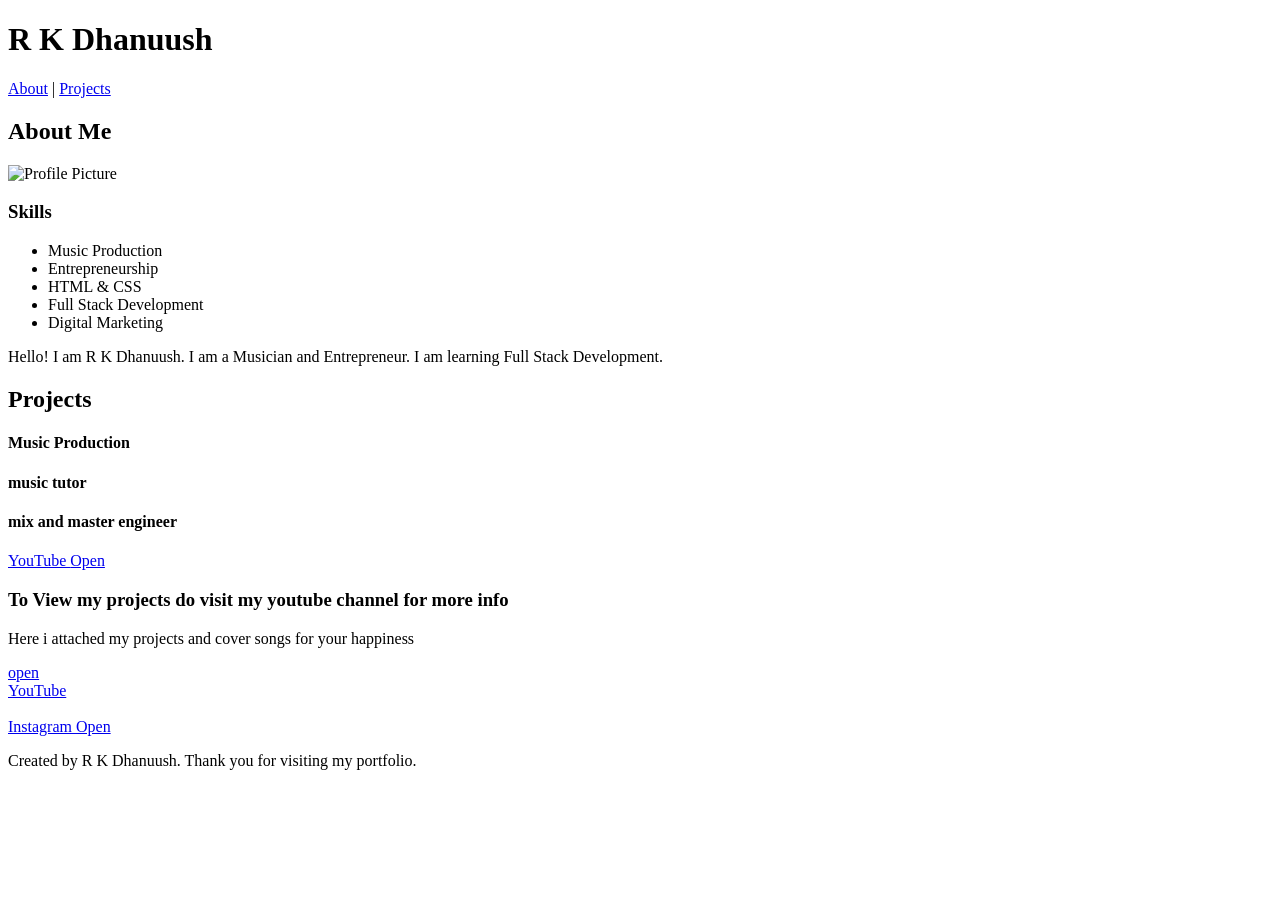
==== index.html @ dbd80440 "Add files via upload" ====
<!DOCTYPE html>
<html>
    <head>
    <meta charset="UTF-8">
    <meta name="viewport" content="width=device-width, initial-scale=1.0">
    <title>R K Dhanuush | Portfolio</title>
    <link rel="stylesheet" href="style.css">
</head>
</head>

<body>

    <!-- Header Section -->
    <header>
        <h1>R K Dhanuush</h1>

        <nav>
            <a href="#about">About</a> |
            <a href="#projects">Projects</a>
        </nav>
    </header>

    <!-- About Section -->
    <section id="about">

        <h2>About Me</h2>
        

        <img src="images/profile.jpg"
             alt="Profile Picture"
             width="200">
             <h3>Skills</h3>

<ul>
    <li>Music Production</li>
    <li>Entrepreneurship</li>
    <li>HTML & CSS</li>
    <li>Full Stack Development</li>
    <li>Digital Marketing</li>
</ul>

        <p>
            Hello! I am R K Dhanuush.
            I am a Musician and Entrepreneur.
            I am learning Full Stack Development.
        </p>

    </section>

    <!-- Projects Section -->
    <section id="projects">

        <h2>Projects</h2>

        <article>
            <h4>Music Production</h4>
            <h4>music tutor</h4>
            <h4>mix and master engineer</h4>
         <a href="https://youtube.com/@dhanuushdayyaan" target="_blank">
    YouTube
</a>
            <a href="#">Open</a>
        </article>

        <article>
            <h3>To View my projects do visit my youtube channel for more info</h3>
            <p>Here i attached my projects and cover songs for your happiness</p>
            <a href="#">open</a>
        </article>

        <article>
           <a href="https://youtube.com/@dhanuushdayyaan" target="_blank">
    YouTube
</a>
            <h3></h3>
           <a href="https://instagram.com/rk_dhanuush" target="_blank">
    Instagram
</a>
            <a href="#">Open</a>
        </article>

    </section>

    <!-- Footer Section -->
    <footer>

        <p>
            Created by R K Dhanuush.
            Thank you for visiting my portfolio.
        </p>

    </footer>

</body>
</html>
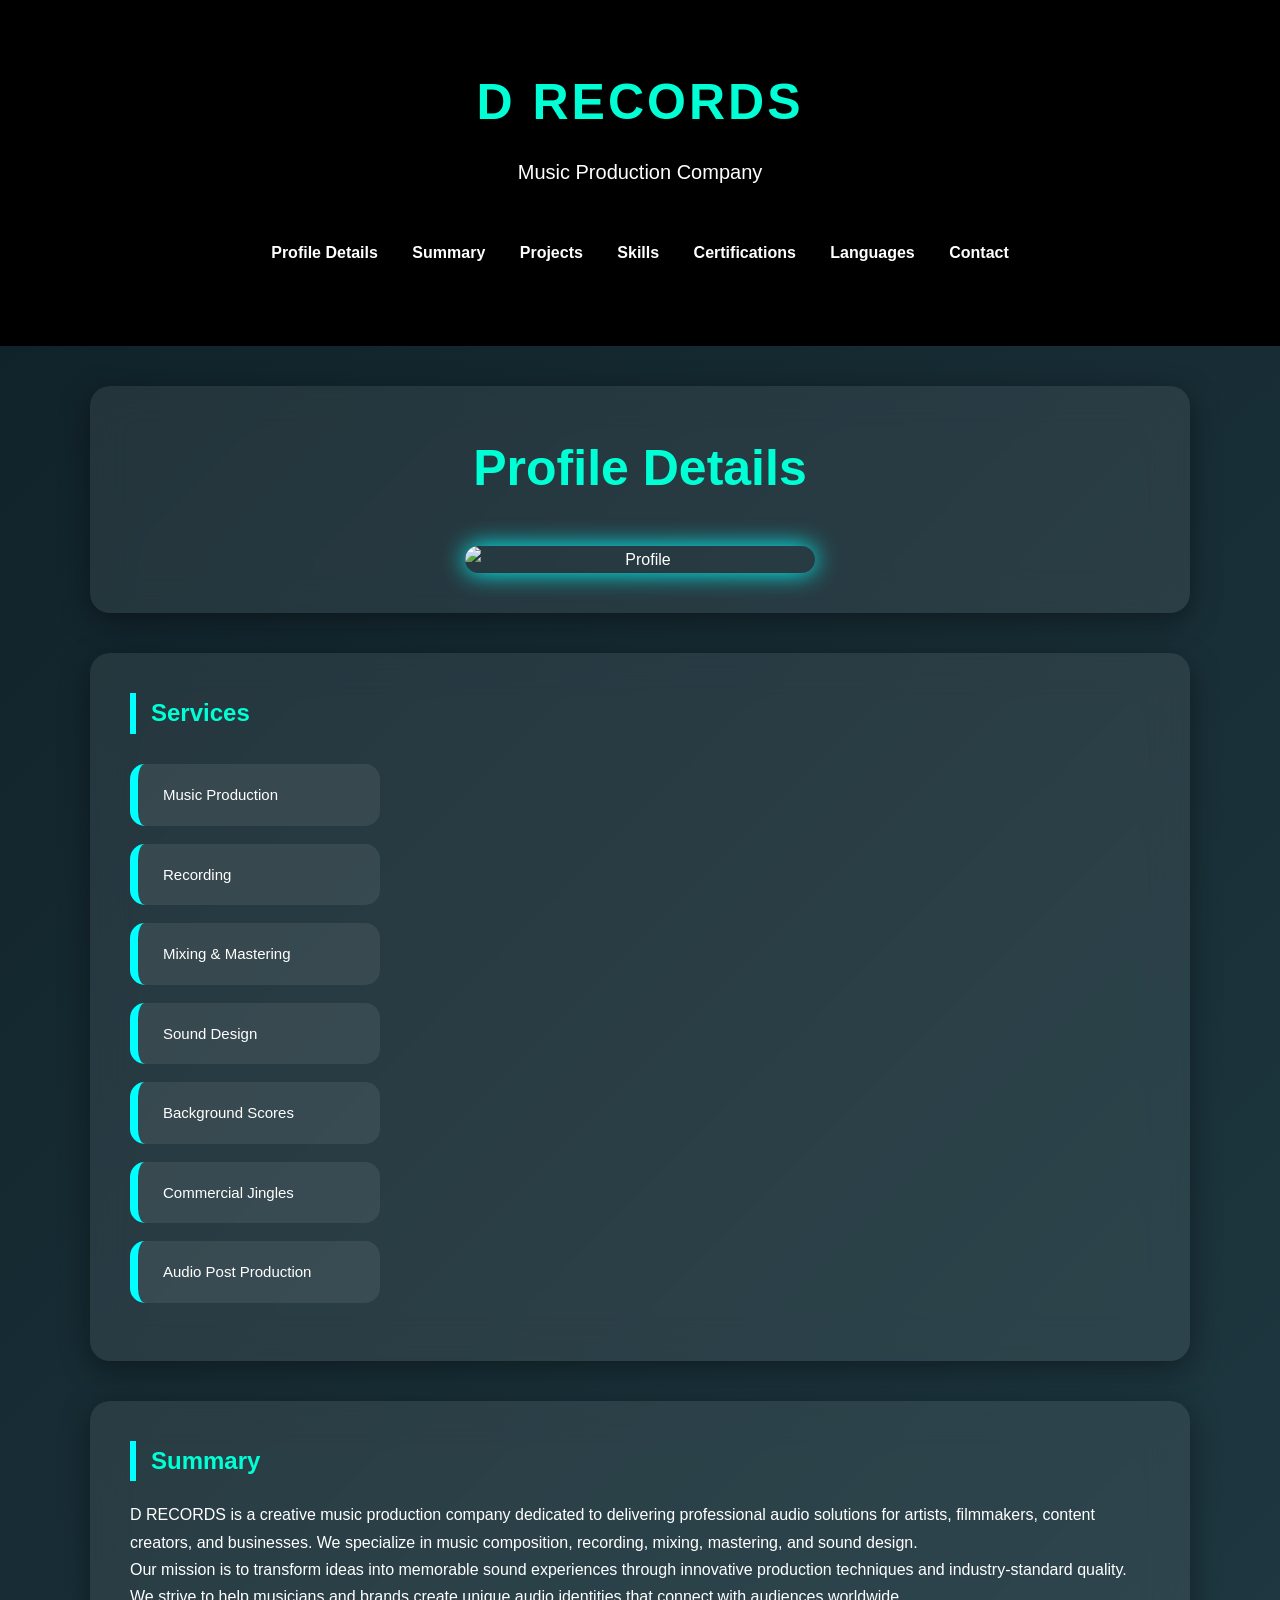
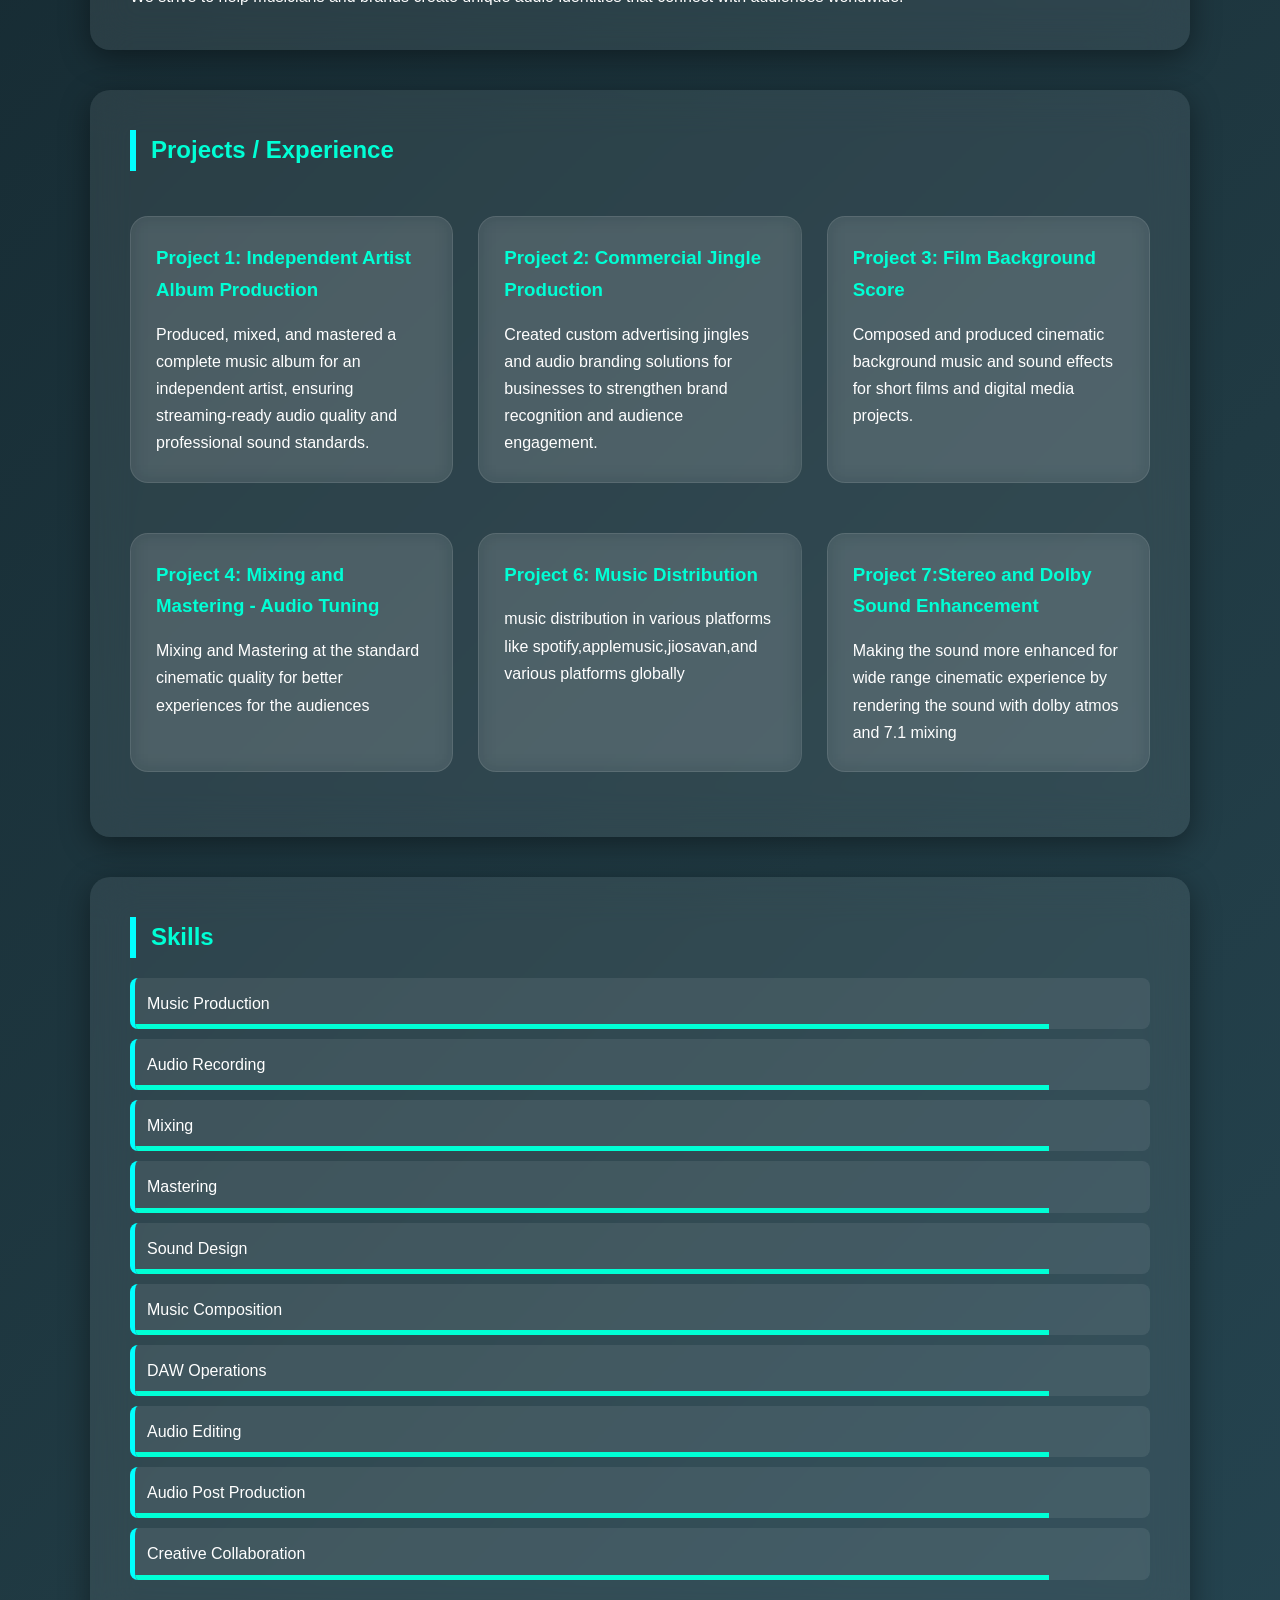
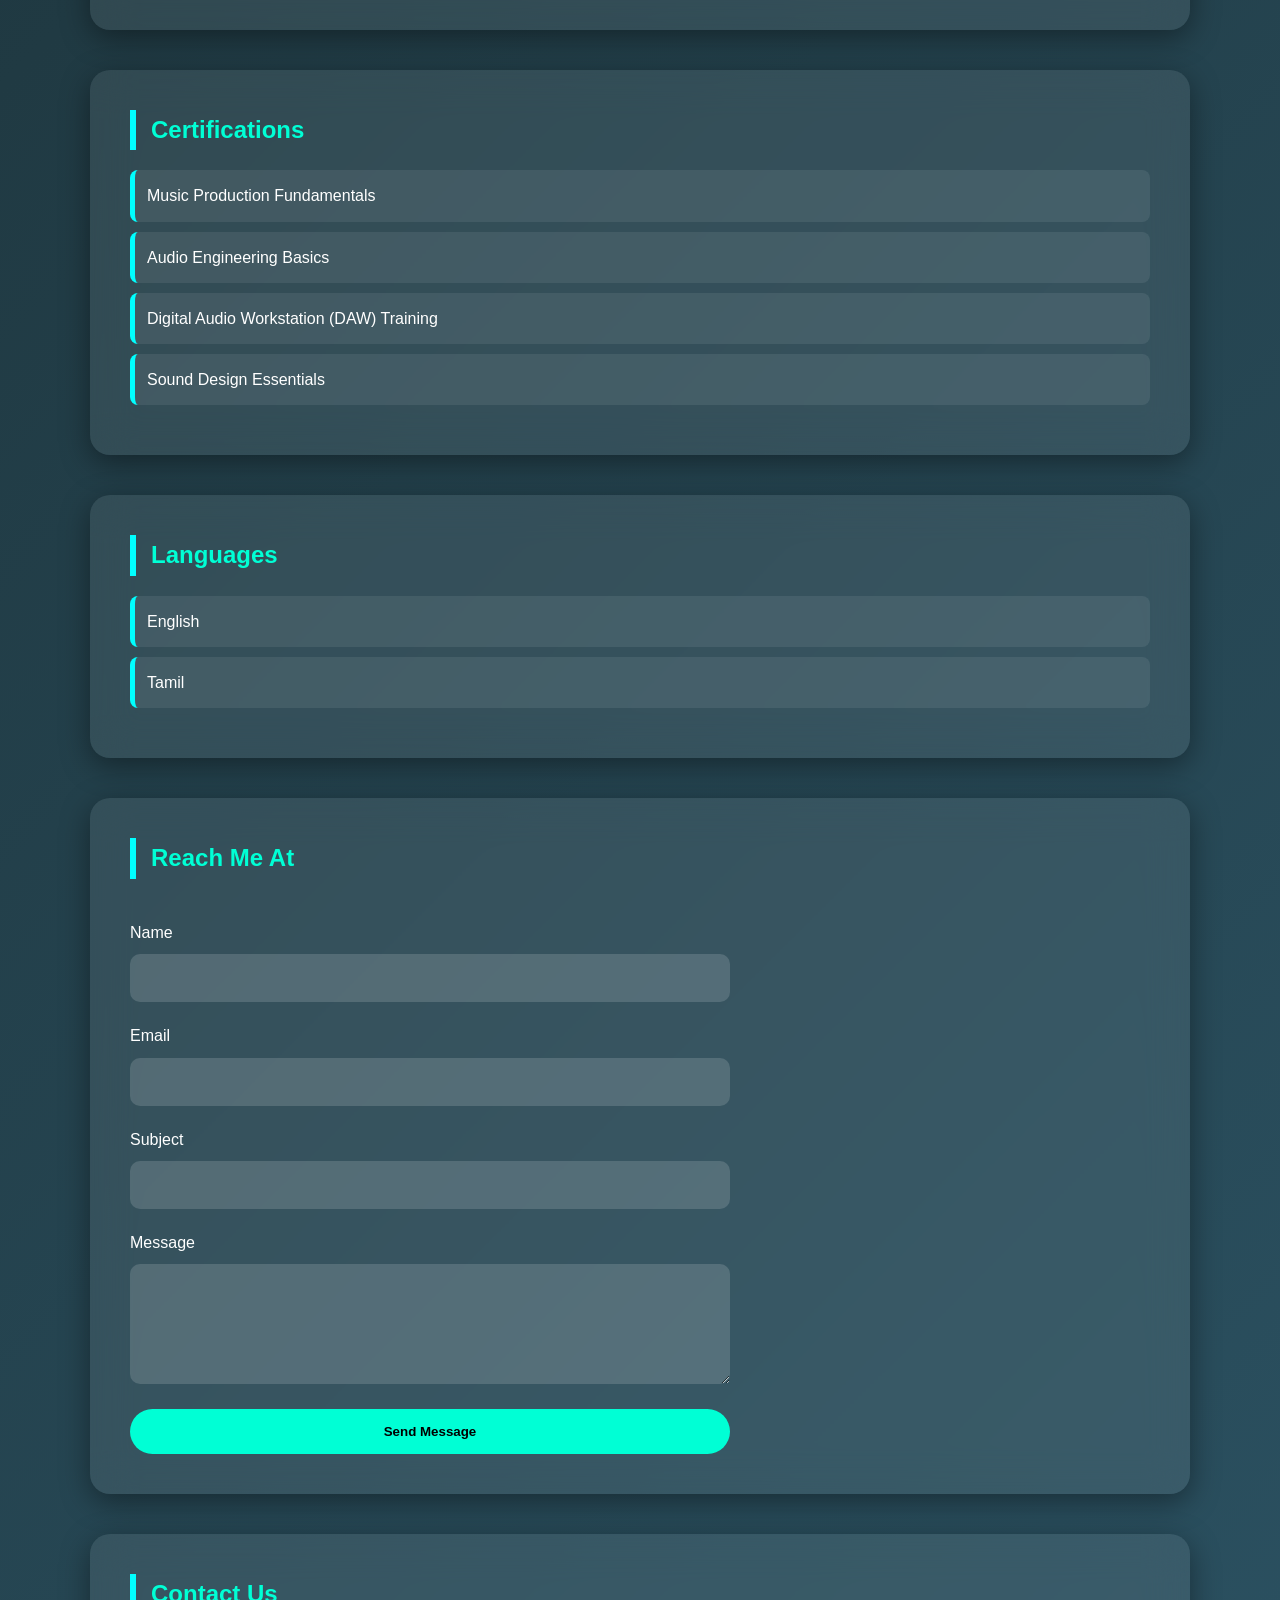
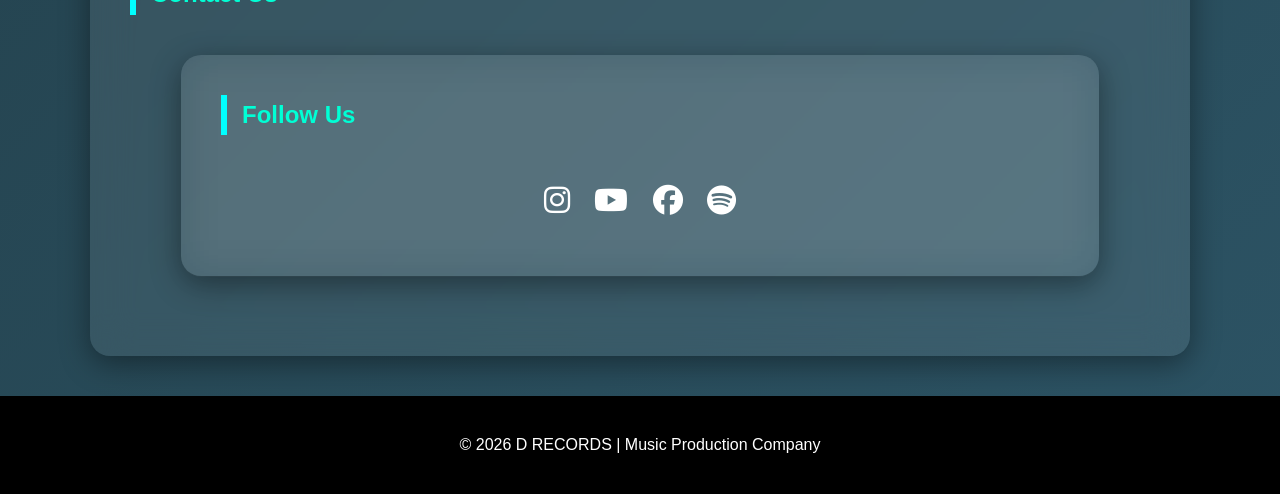
==== commit 0fbc8e33: "Add files via upload" ====
--- a/index.html
+++ b/index.html
@@ -1,95 +1,250 @@
 <!DOCTYPE html>
-<html>
-    <head>
+<html lang="en">
+
+<head>
     <meta charset="UTF-8">
     <meta name="viewport" content="width=device-width, initial-scale=1.0">
-    <title>R K Dhanuush | Portfolio</title>
+    <title>D RECORDS</title>
     <link rel="stylesheet" href="style.css">
+    <link rel="stylesheet"
+href="https://cdnjs.cloudflare.com/ajax/libs/font-awesome/6.5.1/css/all.min.css">
 </head>
-</head>
 
 <body>
-
-    <!-- Header Section -->
-    <header>
-        <h1>R K Dhanuush</h1>
-
-        <nav>
-            <a href="#about">About</a> |
-            <a href="#projects">Projects</a>
-        </nav>
-    </header>
-
-    <!-- About Section -->
-    <section id="about">
-
-        <h2>About Me</h2>
-        
-
-        <img src="images/profile.jpg"
-             alt="Profile Picture"
-             width="200">
-             <h3>Skills</h3>
+<header>
+    <h1>D RECORDS</h1>
+    <p>Music Production Company</p>
+
+
+<nav>
+    <a href="#profile">Profile Details</a>
+    <a href="#summary">Summary</a>
+    <a href="#projects">Projects</a>
+    <a href="#skills">Skills</a>
+    <a href="#certifications">Certifications</a>
+    <a href="#languages">Languages</a>
+    <a href="#contact">Contact</a>
+</nav>
+
+
+</header>
+
+<!-- Profile Details -->
+<section id="about">
+
+    <h2>Profile Details</h2>
+
+    <img src="images/profile.jpg"
+         class="profile-img"
+         alt="Profile">
+
+</section>
+
+
+
+<section id="services">
+    <h2>Services</h2>
+
+    <ul>
+        <li>Music Production</li>
+        <li>Recording</li>
+        <li>Mixing & Mastering</li>
+        <li>Sound Design</li>
+        <li>Background Scores</li>
+        <li>Commercial Jingles</li>
+        <li>Audio Post Production</li>
+    </ul>
+</section>
+
+<!-- Summary -->
+
+<section id="summary">
+    <h2>Summary</h2>
+
+
+<p>
+    D RECORDS is a creative music production company dedicated to delivering
+    professional audio solutions for artists, filmmakers, content creators,
+    and businesses. We specialize in music composition, recording, mixing,
+    mastering, and sound design.
+</p>
+
+<p>
+    Our mission is to transform ideas into memorable sound experiences
+    through innovative production techniques and industry-standard quality.
+    We strive to help musicians and brands create unique audio identities
+    that connect with audiences worldwide.
+</p>
+
+</section>
+
+
+
+<!-- Projects / Experience -->
+
+<section id="projects">
+    <h2>Projects / Experience</h2>
+
+<article>
+    <h3>Project 1: Independent Artist Album Production</h3>
+    <p>
+        Produced, mixed, and mastered a complete music album for an
+        independent artist, ensuring streaming-ready audio quality and
+        professional sound standards.
+    </p>
+</article>
+
+<article>
+    <h3>Project 2: Commercial Jingle Production</h3>
+    <p>
+        Created custom advertising jingles and audio branding solutions
+        for businesses to strengthen brand recognition and audience
+        engagement.
+    </p>
+</article>
+
+<article>
+    <h3>Project 3: Film Background Score</h3>
+    <p>
+        Composed and produced cinematic background music and sound effects
+        for short films and digital media projects.
+    </p>
+</article>
+
+<article>
+    <h3>Project 4: Mixing and Mastering - Audio Tuning
+       
+    </h3>
+    <p>
+     Mixing and Mastering at the standard cinematic quality for better
+        experiences for the audiences
+    </p>
+</article>
+
+<article>
+    <h3>Project 6: Music Distribution</h3>
+
+    <p>music distribution in various platforms like spotify,applemusic,jiosavan,and various 
+        platforms globally
+    </p>
+</article>
+
+<article>
+    <h3>Project 7:Stereo and Dolby Sound Enhancement</h3>
+
+    <p>Making the sound more enhanced for wide range cinematic
+        experience by rendering the sound with dolby atmos and 7.1 mixing
+    </p>
+</article>
+
+
+</section>
+
+<!-- Skills -->
+
+<section id="skills">
+    <h2>Skills</h2>
+
 
 <ul>
     <li>Music Production</li>
-    <li>Entrepreneurship</li>
-    <li>HTML & CSS</li>
-    <li>Full Stack Development</li>
-    <li>Digital Marketing</li>
+    <li>Audio Recording</li>
+    <li>Mixing</li>
+    <li>Mastering</li>
+    <li>Sound Design</li>
+    <li>Music Composition</li>
+    <li>DAW Operations</li>
+    <li>Audio Editing</li>
+    <li>Audio Post Production</li>
+    <li>Creative Collaboration</li>
 </ul>
 
-        <p>
-            Hello! I am R K Dhanuush.
-            I am a Musician and Entrepreneur.
-            I am learning Full Stack Development.
-        </p>
-
-    </section>
-
-    <!-- Projects Section -->
-    <section id="projects">
-
-        <h2>Projects</h2>
-
-        <article>
-            <h4>Music Production</h4>
-            <h4>music tutor</h4>
-            <h4>mix and master engineer</h4>
-         <a href="https://youtube.com/@dhanuushdayyaan" target="_blank">
-    YouTube
-</a>
-            <a href="#">Open</a>
-        </article>
-
-        <article>
-            <h3>To View my projects do visit my youtube channel for more info</h3>
-            <p>Here i attached my projects and cover songs for your happiness</p>
-            <a href="#">open</a>
-        </article>
-
-        <article>
-           <a href="https://youtube.com/@dhanuushdayyaan" target="_blank">
-    YouTube
-</a>
-            <h3></h3>
-           <a href="https://instagram.com/rk_dhanuush" target="_blank">
-    Instagram
-</a>
-            <a href="#">Open</a>
-        </article>
-
-    </section>
-
-    <!-- Footer Section -->
-    <footer>
-
-        <p>
-            Created by R K Dhanuush.
-            Thank you for visiting my portfolio.
-        </p>
-
-    </footer>
-
+
+</section>
+
+<!-- Certifications -->
+
+<section id="certifications">
+    <h2>Certifications</h2>
+
+
+<ul>
+    <li>Music Production Fundamentals</li>
+    <li>Audio Engineering Basics</li>
+    <li>Digital Audio Workstation (DAW) Training</li>
+    <li>Sound Design Essentials</li>
+</ul>
+
+
+</section>
+
+<!-- Languages -->
+
+<section id="languages">
+    <h2>Languages</h2>
+
+
+<ul>
+    <li>English</li>
+    <li>Tamil</li>
+</ul>
+</section>
+
+<section id="Reach me at">
+     <h2>Reach Me At</h2>
+   
+<form>
+    <label for="name">Name</label>
+    <input type="text" id="name" required>
+
+    <label for="email">Email</label>
+    <input type="email" id="email" required>
+
+    <label for="subject">Subject</label>
+    <input type="text" id="subject" required>
+
+    <label for="message">Message</label>
+    <textarea id="message" rows="5" required></textarea>
+
+    <button type="submit">Send Message</button>
+</form>
+
+</section>
+
+<section id="contact">
+    <h2>Contact Us</h2>
+
+    <section id="social">
+<h2>Follow Us</h2>
+
+<div class="social-icons">
+
+
+    <a href="https://www.instagram.com/rk_dhanuush" target="_blank">
+        <i class="fab fa-instagram"></i>
+    </a>
+
+    <a href="https://www.youtube.com/@dhanuushsayyaan" target="_blank">
+        <i class="fab fa-youtube"></i>
+    </a>
+
+    <a href="https://www.facebook.com/dhanuushdayyaan" target="_blank">
+        <i class="fab fa-facebook"></i>
+    </a>
+
+    <a href="https://open.spotify.com/artist/dhanuushdayyaan" target="_blank">
+        <i class="fab fa-spotify"></i>
+    </a>
+
+</div>
+
+</section>
+
+
+</section>
 </body>
-</html>+
+<footer>
+    <p>&copy; 2026 D RECORDS | Music Production Company
+    </p>
+</footer>
--- a/style.css
+++ b/style.css
@@ -0,0 +1,964 @@
+/* Reset */
+* {
+    margin: 0;
+    padding: 0;
+    box-sizing: border-box;
+}
+
+/* Body */
+body {
+    font-family: Arial, sans-serif;
+    background-color: #111;
+    color: #fff;
+    line-height: 1.6;
+}
+
+/* Header */
+header {
+    background: #000;
+    text-align: center;
+    padding: 30px;
+}
+
+header h1 {
+    font-size: 3rem;
+    color: gold;
+}
+
+.tagline {
+    color: #ccc;
+    margin-bottom: 15px;
+}
+
+nav a {
+    color: white;
+    text-decoration: none;
+    margin: 0 15px;
+    font-weight: bold;
+}
+
+nav a:hover {
+    color: gold;
+}
+
+/* Sections */
+section {
+    padding: 60px 10%;
+}
+
+h2 {
+    color: gold;
+    margin-bottom: 20px;
+}
+
+/* About Section */
+.profile-image {
+   width: 320px;
+    height: auto;
+    border-radius: 15px;
+    box-shadow: 0 0 20px cyan;
+    .profile-section {
+    display: flex;
+    flex-direction: column;
+    align-items: center;     /* Centers everything horizontally */
+    justify-content: center;
+    text-align: center;
+    margin: 50px auto;
+}
+
+.section-title {
+    font-size: 50px;
+    color: cyan;
+    margin-bottom: 40px;
+    position: relative;
+}
+
+/* Decorative line beside heading */
+.section-title::before {
+    .section-title {
+    font-size: 50px;
+    color: cyan;
+    margin-bottom: 35px;
+    border-left: none;
+}
+
+.section-title::before {
+    display: none;
+}
+}
+
+.profile-img {
+    width: 650px;
+    max-width: 100%;
+    border-radius: 30px;
+    transition: 0.4s ease;
+    box-shadow: 0 0 25px rgba(0,255,255,.5);
+}
+
+.profile-img:hover {
+    transform: scale(1.05);
+    box-shadow: 0 0 45px cyan;
+}
+
+}
+
+#about p {
+    margin-bottom: 15px;
+}
+
+/* Projects */
+.project {
+    background: #1e1e1e;
+    padding: 20px;
+    margin-bottom: 10px;
+    border-left: 5px solid gold;
+    border-radius: 8px;
+}
+
+.project h3 {
+    color: gold;
+    margin-bottom: 10px;
+}
+
+/* Contact Form */
+form {
+    max-width: 600px;
+}
+
+label {
+    display: block;
+    margin-top: 15px;
+}
+
+input,
+textarea {
+    width: 100%;
+    padding: 10px;
+    margin-top: 5px;
+    border: none;
+    border-radius: 5px;
+}
+
+button {
+    margin-top: 20px;
+    padding: 12px 25px;
+    background: gold;
+    color: black;
+    border: none;
+    border-radius: 5px;
+    cursor: pointer;
+    font-weight: bold;
+}
+
+button:hover {
+    background: #ffd700;
+}
+
+/* Footer */
+footer {
+    text-align: center;
+    background: #000;
+    padding: 20px;
+    margin-top: 20px;
+}
+
+.cover-photo{
+    width: 100%;
+    height: 100vh;
+    object-fit: cover;
+}
+/* =========================
+   Gradient Background
+========================= */
+body{
+    font-family: Arial, sans-serif;
+    background: linear-gradient(
+        135deg,
+        #0f0f0f,
+        #1a1a1a,
+        #121212
+    );
+    color:white;
+    line-height:1.6;
+}
+
+/* =========================
+   Glassmorphism Cards
+========================= */
+article{
+    background: rgba(255,255,255,0.08);
+    backdrop-filter: blur(10px);
+    -webkit-backdrop-filter: blur(10px);
+
+    border:1px solid rgba(255,255,255,0.1);
+
+    border-radius:15px;
+    padding:25px;
+    margin-bottom:25px;
+
+    transition:0.4s ease;
+}
+
+/* =========================
+   Hover Glow Effect
+========================= */
+article:hover{
+    transform: translateY(-8px);
+
+    box-shadow:
+    0 0 15px gold,
+    0 0 30px rgba(255,215,0,0.5);
+}
+
+/* =========================
+   Projects Grid Layout
+========================= */
+#projects{
+    display:grid;
+    grid-template-columns:
+    repeat(auto-fit,minmax(300px,1fr));
+
+    gap:25px;
+}
+
+/* =========================
+   Skill Progress Bars
+========================= */
+
+.skill{
+    margin-bottom:20px;
+}
+
+.skill p{
+    margin-bottom:8px;
+}
+
+.progress{
+    width:100%;
+    height:15px;
+    background:#333;
+    border-radius:20px;
+    overflow:hidden;
+}
+
+.progress-bar{
+    height:100%;
+    background:gold;
+    border-radius:20px;
+
+    animation:fillBar 2s ease;
+}
+
+.music{
+    width:95%;
+}
+
+.mixing{
+    width:90%;
+}
+
+.mastering{
+    width:88%;
+}
+
+.sound{
+    width:85%;
+}
+
+@keyframes fillBar{
+    from{
+        width:0;
+    }
+}
+
+/* =========================
+   Social Media Icons
+========================= */
+
+.social-icons{
+    text-align:center;
+    margin-top:30px;
+}
+
+.social-icons a{
+    display:inline-block;
+    margin:10px;
+    font-size:30px;
+
+    color:white;
+
+    transition:0.3s;
+}
+
+.social-icons a:hover{
+    color:gold;
+    transform:scale(1.2);
+}
+
+/* =========================
+   Animated Button
+========================= */
+
+button{
+    background:gold;
+    color:black;
+    border:none;
+
+    padding:12px 30px;
+    border-radius:30px;
+
+    cursor:pointer;
+
+    transition:0.4s;
+}
+
+button:hover{
+
+    transform:scale(1.08);
+
+    box-shadow:
+    0 0 15px gold,
+    0 0 30px rgba(255,215,0,0.8);
+}
+
+/* =========================
+   Section Animation
+========================= */
+
+section{
+    animation:fadeIn 1s ease;
+}
+
+@keyframes fadeIn{
+
+    from{
+        opacity:0;
+        transform:translateY(30px);
+    }
+
+    to{
+        opacity:1;
+        transform:translateY(0);
+    }
+}
+
+/* ==========================
+   GOOGLE FONT
+========================== */
+
+@import url('https://fonts.googleapis.com/css2?family=Poppins:wght@300;400;600;700&display=swap');
+
+*{
+    margin:0;
+    padding:0;
+    box-sizing:border-box;
+    scroll-behavior:smooth;
+}
+
+body{
+
+    font-family:'Poppins',sans-serif;
+
+    background:linear-gradient(135deg,#0f2027,#203a43,#2c5364);
+
+    color:white;
+
+    line-height:1.7;
+
+}
+
+/* ==========================
+HEADER
+========================== */
+
+header{
+
+    text-align:center;
+
+    padding:60px 20px;
+
+}
+
+header h1{
+
+    font-size:50px;
+
+    letter-spacing:3px;
+
+    color:#00ffd5;
+
+}
+
+header p{
+
+    margin-top:10px;
+
+    font-size:20px;
+
+}
+
+/* ==========================
+NAVIGATION
+========================== */
+
+nav{
+
+    margin-top:30px;
+
+    position:sticky;
+
+    top:0;
+
+    padding:20px;
+
+    backdrop-filter:blur(12px);
+
+}
+
+nav a{
+
+    color:white;
+
+    text-decoration:none;
+
+    margin:15px;
+
+    font-weight:bold;
+
+    transition:.4s;
+
+}
+
+nav a:hover{
+
+    color:#00ffd5;
+
+    text-shadow:0 0 12px cyan;
+
+}
+
+/* ==========================
+SECTION
+========================== */
+
+section{
+
+    width:90%;
+
+    max-width:1100px;
+
+    margin:40px auto;
+
+    padding:40px;
+
+    border-radius:20px;
+
+    background:rgba(255,255,255,.08);
+
+    backdrop-filter:blur(20px);
+
+    box-shadow:0 8px 30px rgba(0,0,0,.4);
+
+    transition:.5s;
+
+}
+
+section:hover{
+
+    transform:translateY(-8px);
+
+}
+
+/* ==========================
+HEADINGS
+========================== */
+
+h2{
+
+    color:#00ffd5;
+
+    margin-bottom:20px;
+
+    border-left:6px solid cyan;
+
+    padding-left:15px;
+
+}
+
+/* ==========================
+PROFILE IMAGE
+========================== */
+
+.cover-photo{
+
+    width:100%;
+
+    max-width:700px;
+
+    display:block;
+
+    margin:30px auto;
+
+    border-radius:20px;
+
+    box-shadow:0 0 30px cyan;
+
+}
+
+/* ==========================
+LISTS
+========================== */
+
+ul{
+
+    list-style:none;
+
+}
+
+ul li{
+
+    padding:12px;
+
+    margin:10px 0;
+
+    background:rgba(255,255,255,.08);
+
+    border-left:5px solid cyan;
+
+    border-radius:8px;
+
+    transition:.4s;
+
+}
+
+ul li:hover{
+
+    background:#00ffd520;
+
+    transform:translateX(10px);
+
+}
+
+/* ==========================
+PROJECT CARDS
+========================== */
+
+#projects{
+
+    display:grid;
+
+    grid-template-columns:repeat(auto-fit,minmax(300px,1fr));
+
+    gap:25px;
+
+}
+
+#projects h2{
+
+    grid-column:1/-1;
+
+}
+
+article{
+
+    background:rgba(255,255,255,.08);
+
+    padding:25px;
+
+    border-radius:18px;
+
+    transition:.4s;
+
+}
+
+article:hover{
+
+    transform:translateY(-10px);
+
+    box-shadow:0 0 20px cyan;
+
+}
+
+article h3{
+
+    margin-bottom:15px;
+
+    color:#00ffd5;
+
+}
+
+/* ==========================
+SKILL PROGRESS BARS
+========================== */
+
+#skills ul li{
+
+    position:relative;
+
+    overflow:hidden;
+
+    color:white;
+
+}
+
+#skills ul li::after{
+
+    content:"";
+
+    position:absolute;
+
+    left:0;
+
+    bottom:0;
+
+    height:5px;
+
+    width:90%;
+
+    background:#00ffd5;
+
+    animation:grow 2s ease;
+
+}
+
+@keyframes grow{
+
+from{
+
+width:0;
+
+}
+
+to{
+
+width:90%;
+
+}
+
+}
+
+/* ==========================
+FORM
+========================== */
+
+form{
+
+    display:flex;
+
+    flex-direction:column;
+
+}
+
+label{
+
+    margin-top:20px;
+
+}
+
+input,
+
+textarea{
+
+    padding:15px;
+
+    margin-top:8px;
+
+    border:none;
+
+    border-radius:10px;
+
+    background:rgba(255,255,255,.15);
+
+    color:white;
+
+    font-size:16px;
+
+}
+
+input:focus,
+
+textarea:focus{
+
+    outline:none;
+
+    box-shadow:0 0 12px cyan;
+
+}
+
+/* ==========================
+BUTTON
+========================== */
+
+button{
+
+    margin-top:25px;
+
+    padding:15px;
+
+    border:none;
+
+    border-radius:30px;
+
+    background:#00ffd5;
+
+    color:black;
+
+    font-weight:bold;
+
+    cursor:pointer;
+
+    transition:.4s;
+
+}
+
+button:hover{
+
+    transform:scale(1.05);
+
+    box-shadow:0 0 20px cyan;
+
+}
+
+/* ==========================
+FOOTER
+========================== */
+
+footer{
+
+    text-align:center;
+
+    padding:35px;
+
+    margin-top:40px;
+
+    background:black;
+
+}
+
+/* ==========================
+ANIMATION
+========================== */
+
+section{
+
+    animation:fade 1.2s ease;
+
+}
+
+@keyframes fade{
+
+    from{
+
+        opacity:0;
+
+        transform:translateY(30px);
+
+    }
+
+    to{
+
+        opacity:1;
+
+        transform:translateY(0);
+
+    }
+
+}
+
+/* ==========================
+RESPONSIVE
+========================== */
+
+@media(max-width:768px){
+
+header h1{
+
+font-size:35px;
+
+}
+
+nav{
+
+display:flex;
+
+flex-wrap:wrap;
+
+justify-content:center;
+
+}
+
+nav a{
+
+margin:10px;
+
+}
+
+section{
+
+padding:25px;
+
+}
+
+}
+
+.profile-card {
+    text-align: center;
+}
+
+.profile-img {
+    width: 250px;
+    height: auto;
+}
+/* Center the image */
+.profile-image {
+    display: flex;
+    justify-content: center;
+    align-items: center;
+    margin: 100px 0;
+}
+
+/* Image styling */
+.profile-img {
+    width: 320px;
+    height: auto;
+    border-radius: 20px;
+    box-shadow: 0 0 20px rgba(0, 255, 255, 0.5);
+    transition: all 0.4s ease;
+    cursor: pointer;
+    margin-left: 0;
+}
+
+/* Hover effect */
+.profile-img:hover {
+    transform: scale(1.08);
+    box-shadow: 0 0 40px cyan;
+}
+/* Center the image */
+.profile-image {
+    display: flex;
+    justify-content: center;
+    align-items: center;
+    margin: 40px 0;
+}
+
+/* Image styling */
+.profile-img {
+    width: 320px;
+    height: auto;
+    border-radius: 20px;
+    box-shadow: 0 0 20px rgba(0, 255, 255, 0.5);
+    transition: all 0.4s ease;
+    cursor: pointer;
+}
+
+/* Hover effect */
+.profile-img:hover {
+    transform: scale(1.08);
+    box-shadow: 0 0 40px cyan;
+}
+.section-title {
+    font-size: 50px;
+    color: cyan;
+    margin-bottom: 35px;
+    border-left: none;
+}
+
+.section-title::before {
+    display: none;
+}
+/* ==========================
+PROFILE SECTION
+========================== */
+
+#about{
+    display:flex;
+    flex-direction:column;
+    align-items:center;
+    justify-content:center;
+    text-align:center;
+}
+
+/* Heading */
+
+#about h2{
+    border:none;
+    padding:0;
+    margin-bottom:35px;
+    font-size:50px;
+    color:#00ffd5;
+}
+
+/* remove cyan line */
+
+#about h2::before{
+    display:none;
+}
+
+/* Image */
+
+.profile-img{
+
+    display:block;
+
+    width:350px;
+
+    max-width:100%;
+
+    height:auto;
+
+    margin:0 auto;
+
+    border-radius:25px;
+
+    box-shadow:0 0 25px cyan;
+
+    transition:.4s;
+}
+
+.profile-img:hover{
+
+    transform:scale(1.06);
+
+    box-shadow:
+    0 0 25px cyan,
+    0 0 45px cyan;
+
+}
+/* Services Section */
+#services {
+    text-align: left;
+}
+
+/* Services Heading */
+#services h2 {
+    text-align: left;
+    margin-bottom: 30px;
+    border-left: 6px solid cyan;
+    padding-left: 15px;
+}
+
+/* Service List */
+#services ul {
+    list-style: none;
+    padding: 0;
+    margin: 0;
+}
+
+/* Service Cards */
+#services ul li {
+    width: 250px;
+    padding: 18px 25px;
+    margin: 18px 0;
+    text-align: left;          /* <-- Left align text */
+    background: rgba(255,255,255,0.08);
+    border-left: 8px solid cyan;
+    border-radius: 15px;
+    transition: 0.4s;
+    font-size: 15px;
+}
+
+/* Hover Effect */
+#services ul li:hover {
+    transform: translateX(10px);
+    box-shadow: 0 0 20px cyan;
+}
